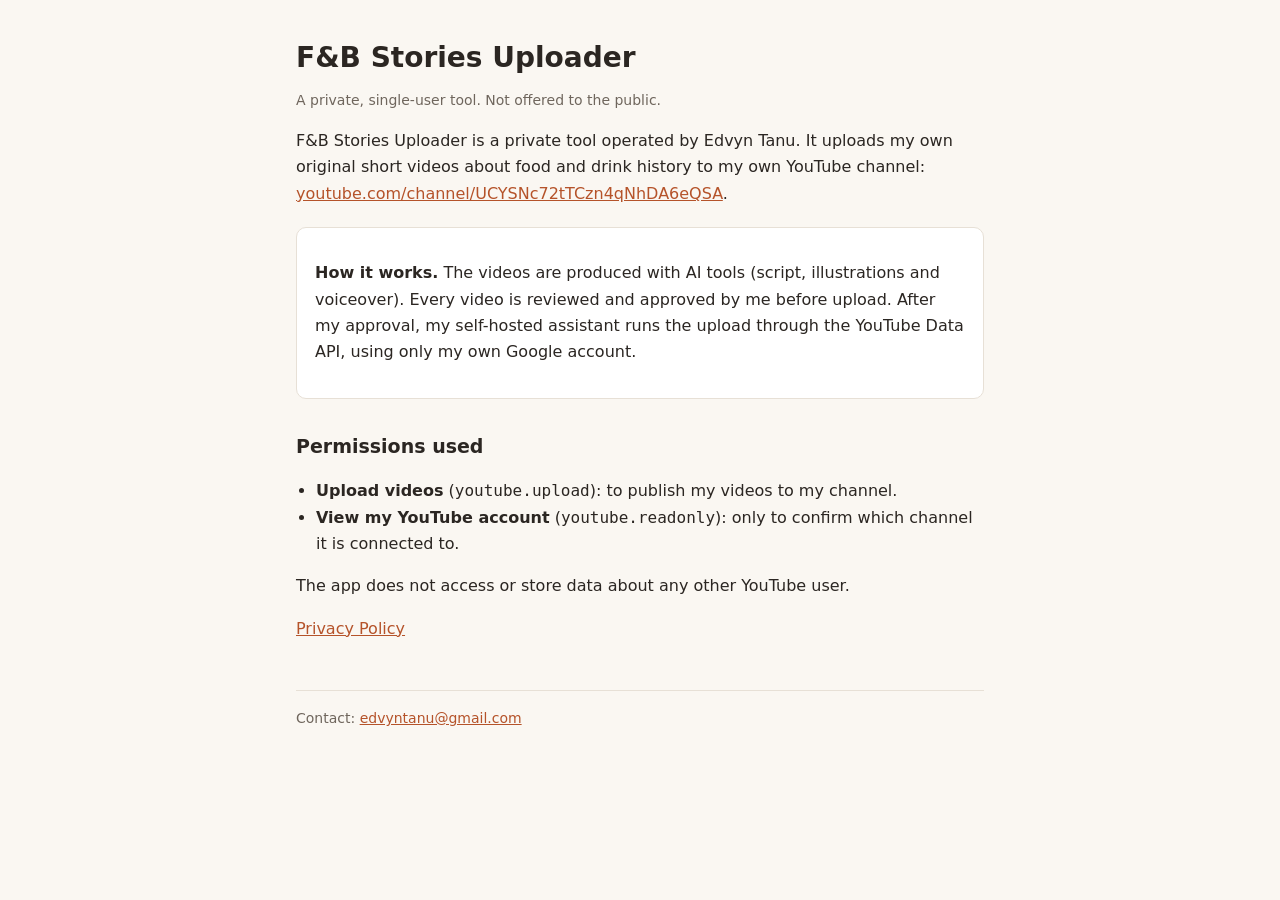
==== index.html @ bfb98b56 "Add files via upload" ====
<!doctype html>
<html lang="en">
<head>
<meta charset="utf-8">
<meta name="viewport" content="width=device-width,initial-scale=1">
<title>F&amp;B Stories Uploader</title>
<meta name="description" content="A private tool that uploads Edvyn Tanu's own short food-history videos to the F&amp;B Stories YouTube channel.">
<link rel="stylesheet" href="style.css">
</head>
<body>
<main>
<h1>F&amp;B Stories Uploader</h1>
<p class="mute">A private, single-user tool. Not offered to the public.</p>

<p>F&amp;B Stories Uploader is a private tool operated by Edvyn Tanu. It uploads my own original short videos
about food and drink history to my own YouTube channel:
<a href="https://www.youtube.com/channel/UCYSNc72tTCzn4qNhDA6eQSA">youtube.com/channel/UCYSNc72tTCzn4qNhDA6eQSA</a>.</p>

<div class="card">
<p><strong>How it works.</strong> The videos are produced with AI tools (script, illustrations and voiceover).
Every video is reviewed and approved by me before upload. After my approval, my self-hosted assistant runs the
upload through the YouTube Data API, using only my own Google account.</p>
</div>

<h2>Permissions used</h2>
<ul>
<li><strong>Upload videos</strong> (<code>youtube.upload</code>): to publish my videos to my channel.</li>
<li><strong>View my YouTube account</strong> (<code>youtube.readonly</code>): only to confirm which channel it is connected to.</li>
</ul>
<p>The app does not access or store data about any other YouTube user.</p>

<p><a href="privacy-policy/">Privacy Policy</a></p>

<footer>Contact: <a href="mailto:edvyntanu@gmail.com">edvyntanu@gmail.com</a></footer>
</main>
</body>
</html>
---- style.css ----
:root{--bg:#faf7f2;--card:#fff;--ink:#2b2622;--mute:#6f665d;--line:#e7e0d6;--acc:#b5532a}
@media (prefers-color-scheme:dark){:root{--bg:#1c1a18;--card:#262320;--ink:#eee8e0;--mute:#a59b90;--line:#3a3530;--acc:#e07a4a}}
*{box-sizing:border-box}
body{margin:0;background:var(--bg);color:var(--ink);font:16px/1.65 system-ui,-apple-system,"Segoe UI",sans-serif}
main{max-width:720px;margin:0 auto;padding:40px 16px 64px}
h1{font-size:28px;line-height:1.25;margin:0 0 6px}
h2{font-size:19px;margin:32px 0 8px}
p,li{color:var(--ink)}
.mute{color:var(--mute);font-size:14px}
a{color:var(--acc);overflow-wrap:anywhere}
ul{padding-left:20px}
.card{background:var(--card);border:1px solid var(--line);border-radius:10px;padding:16px 18px;margin:20px 0}
footer{margin-top:48px;padding-top:16px;border-top:1px solid var(--line);font-size:14px;color:var(--mute)}
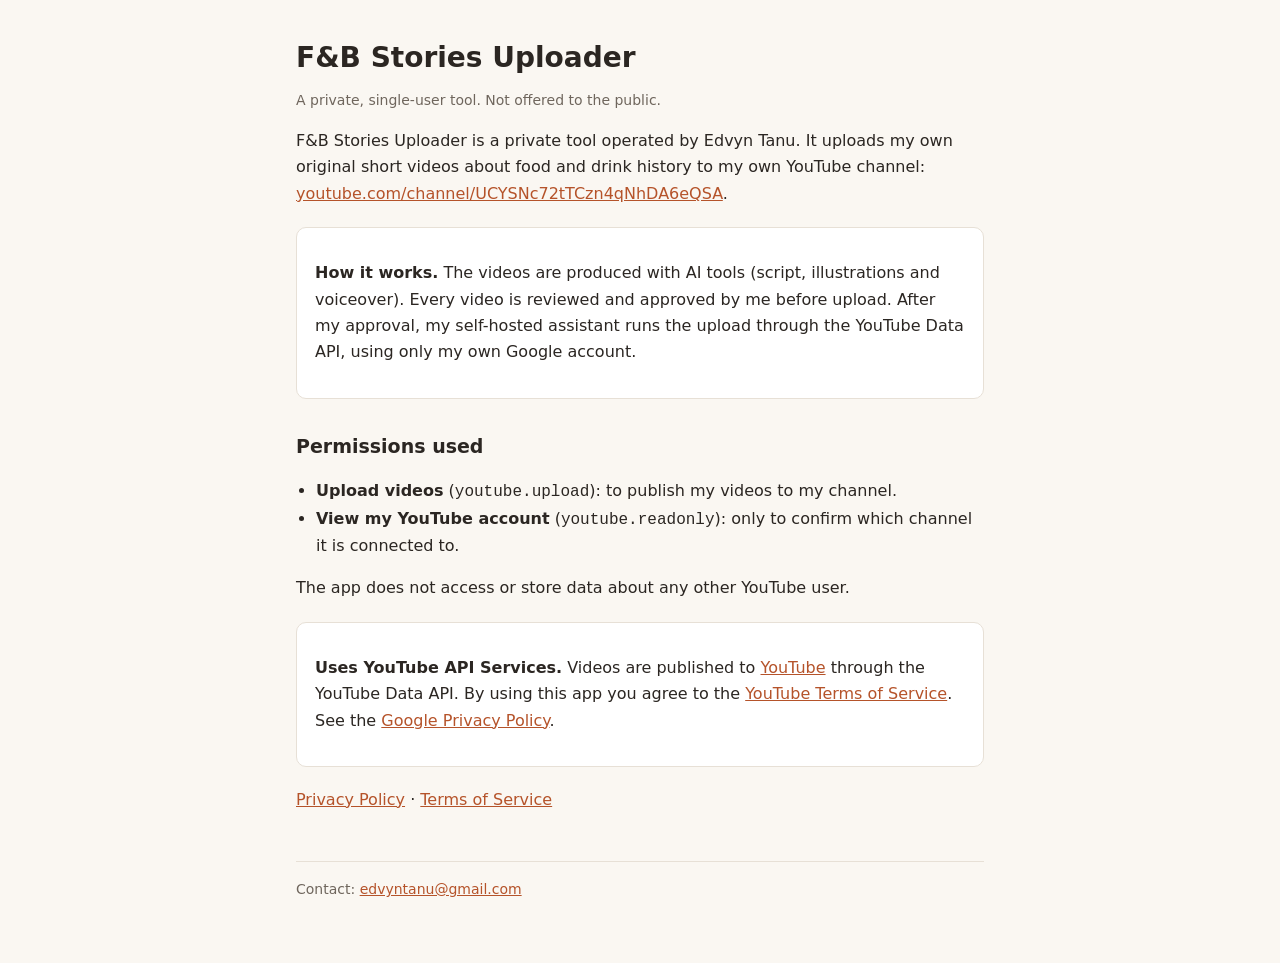
==== commit 53e7187c: "Add files via upload" ====
--- a/index.html
+++ b/index.html
@@ -29,7 +29,14 @@
 </ul>
 <p>The app does not access or store data about any other YouTube user.</p>
 
-<p><a href="privacy-policy/">Privacy Policy</a></p>
+<div class="card">
+<p><strong>Uses YouTube API Services.</strong> Videos are published to
+<a href="https://www.youtube.com/channel/UCYSNc72tTCzn4qNhDA6eQSA">YouTube</a> through the YouTube Data API.
+By using this app you agree to the <a href="https://www.youtube.com/t/terms">YouTube Terms of Service</a>.
+See the <a href="https://policies.google.com/privacy">Google Privacy Policy</a>.</p>
+</div>
+
+<p><a href="privacy-policy/">Privacy Policy</a> · <a href="terms/">Terms of Service</a></p>
 
 <footer>Contact: <a href="mailto:edvyntanu@gmail.com">edvyntanu@gmail.com</a></footer>
 </main>
